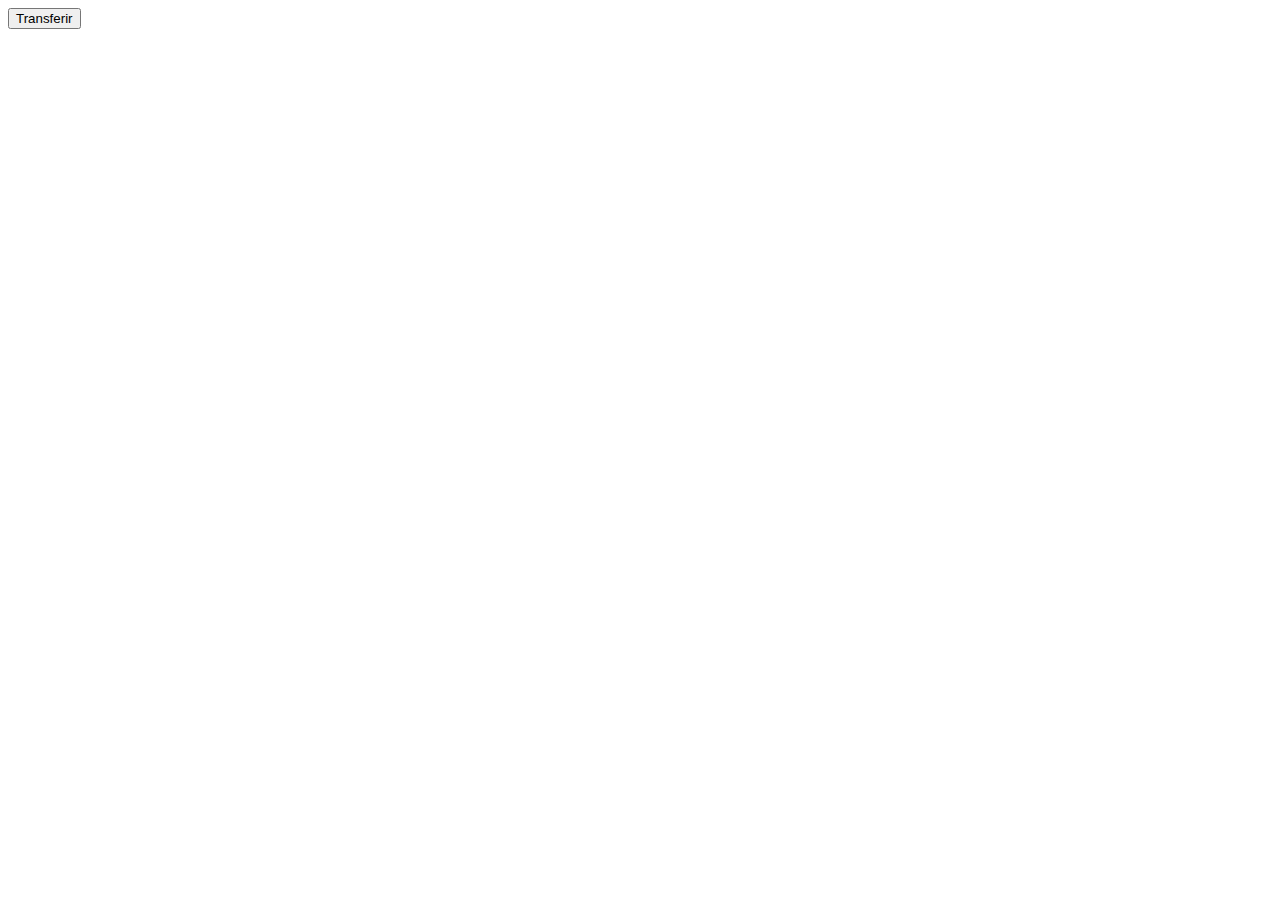
==== templates/index.html @ 0ed322ef "first commit" ====
<!DOCTYPE html>
<html lang="en">
<head>
    <meta charset="UTF-8">
    <meta http-equiv="X-UA-Compatible" content="IE=edge">
    <meta name="viewport" content="width=device-width, initial-scale=1.0">
    <title>Document</title>
</head>
<body>
    <form action="/auth" name="transferir">
        <input type="submit" value="Transferir" name="transferir">
    </form>
</body>
</html>
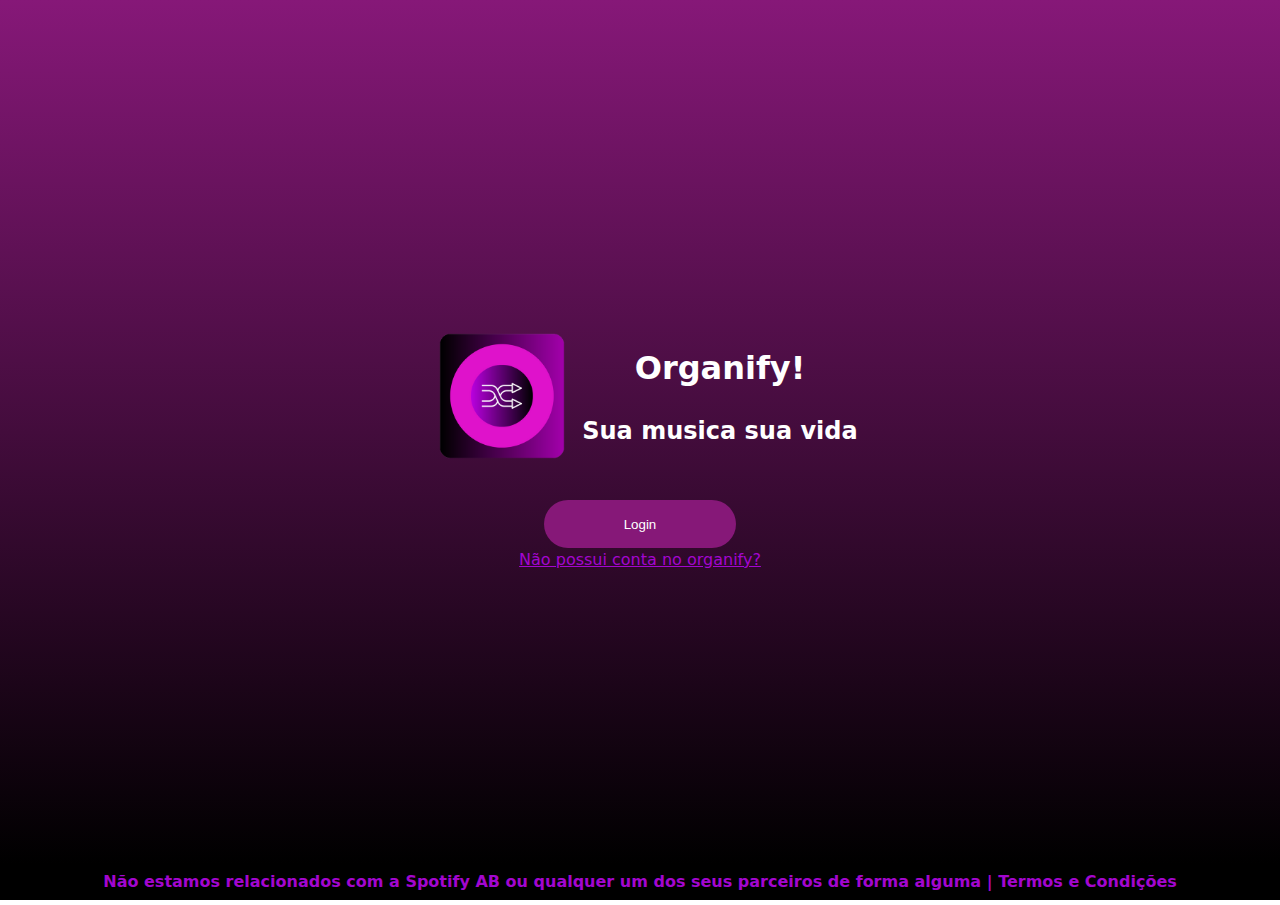
==== commit abc7d150: "Novos designs on." ====
--- a/templates/index.html
+++ b/templates/index.html
@@ -4,11 +4,45 @@
     <meta charset="UTF-8">
     <meta http-equiv="X-UA-Compatible" content="IE=edge">
     <meta name="viewport" content="width=device-width, initial-scale=1.0">
-    <title>Document</title>
+    <title>Organify! Sua música sua vida</title>
+
+    <link rel="stylesheet" href="../static/css/main.css">
+    <link rel="stylesheet" href="../static/css/index.css">
+
+    <link rel="icon" type="image/x-icon" href="../static/img/Organify-_1_.ico">
 </head>
 <body>
-    <form action="/auth" name="transferir">
-        <input type="submit" value="Transferir" name="transferir">
-    </form>
+
+    <div class="mainBox">
+
+        <div class="content">
+
+            <div class="header">
+                <div class="logo">
+                    <img src="../static/img/logo.png" alt="logo">
+                </div>
+                <div class="title">
+                    <h1>Organify!</h1>
+                    <h2>Sua musica sua vida</h2>
+                </div>
+            </div>
+            <div class="login">
+                <form action="/auth" name="transferir">
+                    <input type="submit" value="Login" name="transferir">
+                </form>
+            </div>
+            <div class="register">
+                <a href="/register">Não possui conta no organify?</a>
+            </div>
+        </div>
+
+
+    </div>
+    <div class="footer">
+        <footer>
+            <h1>Não estamos relacionados com a Spotify AB ou qualquer um dos seus parceiros de forma alguma | Termos e Condições</h1>
+        </footer>
+    </div>
+
 </body>
 </html>--- a/static/css/main.css
+++ b/static/css/main.css
@@ -0,0 +1,122 @@
+:root{
+
+    --purple-light: #A306CF;
+    --purple: #861878;
+    --purple-hover: #62087C;
+
+    --purple-black-gradient: linear-gradient(180deg, rgba(134,24,120,1) 0%, rgba(0,0,0,1) 100%);
+
+    --black: #000000;
+    --light-gray: #989898;
+    --white: #ffffff;
+
+}
+
+
+
+html{
+    line-height: 1.5;
+    font-family: ui-sans-serif, system-ui, -apple-system, BlinkMacSystemFont, "Segoe UI", Roboto, "Helvetica Neue", Arial, "Noto Sans", sans-serif, "Apple Color Emoji", "Segoe UI Emoji", "Segoe UI Symbol", "Noto Color Emoji";
+
+    -webkit-text-size-adjust: 100%;
+}
+
+body{
+    margin: 0;
+    line-height: inherit;
+}
+
+/*
+    GENERAL
+*/
+
+.mainBox{
+    height: 100vh;
+    display: flex;
+    flex-direction: column;
+
+    overflow: hidden;
+}
+
+.caixa{
+    display: flex;
+    flex: 1 1 0%;
+}
+
+/*
+    SIDEBAR
+*/
+
+.sidebar{
+    width: 12rem;
+    padding: 1.5rem;
+    background-color: var(--black);
+    color: var(--white);
+
+    display: flex;
+    flex-direction: column;
+    align-items: center;
+
+    gap: 10px;
+}
+
+.logo{
+    width: 10rem;
+    height: 13rem;
+
+    display: flex;
+    justify-content: center;
+    align-items: center;
+}
+
+.logo img{
+    width: 10rem;
+    height: 10rem;
+}
+
+.navegacao{
+    display: flex;
+    flex-direction: column;
+    align-items: center;
+
+    gap: 3px;
+
+}
+
+.navegacao a {
+    text-decoration: none;
+    color: var(--light-gray);
+}
+
+.navegacao a:hover{
+
+    font-size: large;
+    color: var(--white);
+
+}
+
+.main{
+    flex-direction: column;
+    flex: 1 1 0%;
+    align-items: center;
+}
+
+/* width */
+::-webkit-scrollbar {
+    width: 1rem
+  }
+  
+  /* Track */
+  ::-webkit-scrollbar-track {
+    background: none;
+  }
+  
+  /* Handle */
+  ::-webkit-scrollbar-thumb {
+    background: #888888d3;
+  }
+  
+  /* Handle on hover */
+  ::-webkit-scrollbar-thumb:hover {
+    background: #555555b9;
+  }
--- a/static/css/index.css
+++ b/static/css/index.css
@@ -0,0 +1,90 @@
+:root{
+
+    --purple-light: #A306CF;
+    --purple: #861878;
+    --purple-hover: #62087C;
+
+    --purple-black-gradient: linear-gradient(180deg, rgba(134,24,120,1) 0%, rgba(0,0,0,1) 100%);
+
+    --black: #000000;
+    --light-gray: #989898;
+    --white: #ffffff;
+
+}
+
+body{
+    overflow: hidden;
+}
+
+.mainBox{
+    background: var(--purple);
+    background: var(--purple-black-gradient);
+
+    color: var(--white);
+    display: flex;
+    flex: 1 1 0%;
+    justify-content: center;
+    align-items: center;
+
+    height: 96vh;
+}
+
+.header{
+    display: flex;
+    flex-direction: row;
+    align-items: center;
+
+    padding: 0;
+}
+
+.title{
+    text-align: center;
+}
+
+.login{
+    display: flex;
+    justify-content: center;
+    align-items: center;
+}
+input[type="submit"]{
+    width: 12rem;
+    height: 3rem;
+    border-radius: 7rem;
+
+    border: none;
+
+    color: var(--white);
+
+    background-color: var(--purple);
+    transition: ease-in 0.5s;
+}
+input[type="submit"]:hover{
+    background-color: var(--purple-hover);
+    cursor: pointer;
+    box-shadow: 0 0 10px 5px var(--purple-light);
+}
+
+.register{
+    display: flex;
+    justify-content: center;
+    align-items: center;
+}
+.register a {
+    color:  var(--purple-light);
+}
+
+
+.footer{
+    background: var(--black);
+
+    color: var(--purple-light);
+
+    display: flex;
+    justify-content: center;
+    align-items: center;
+    height: 4vh;
+    font-size: 0.5rem;
+
+    text-align: center;
+}
+
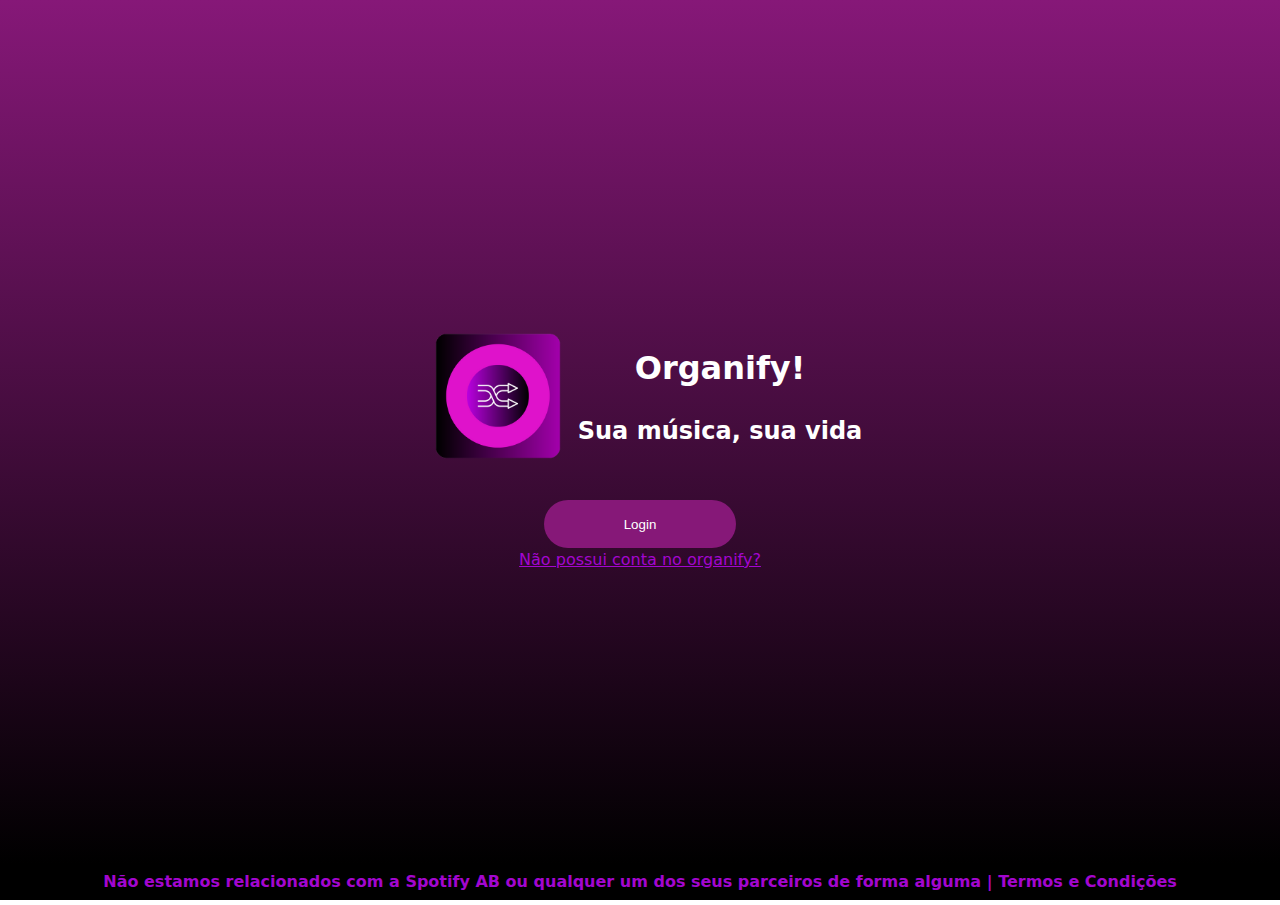
==== commit bf5ff9a1: "responsividade" ====
--- a/templates/index.html
+++ b/templates/index.html
@@ -23,7 +23,7 @@
                 </div>
                 <div class="title">
                     <h1>Organify!</h1>
-                    <h2>Sua musica sua vida</h2>
+                    <h2>Sua música, sua vida</h2>
                 </div>
             </div>
             <div class="login">
--- a/static/css/main.css
+++ b/static/css/main.css
@@ -7,8 +7,11 @@
     --purple-black-gradient: linear-gradient(180deg, rgba(134,24,120,1) 0%, rgba(0,0,0,1) 100%);
 
     --black: #000000;
+    --black-transparent: rgb(0, 0, 0, 75%);
     --light-gray: #989898;
     --white: #ffffff;
+
+    --font-family: ui-sans-serif, system-ui, -apple-system, BlinkMacSystemFont, "Segoe UI", Roboto, "Helvetica Neue", Arial, "Noto Sans", sans-serif, "Apple Color Emoji", "Segoe UI Emoji", "Segoe UI Symbol", "Noto Color Emoji";
 
 }
 
@@ -16,7 +19,7 @@
 
 html{
     line-height: 1.5;
-    font-family: ui-sans-serif, system-ui, -apple-system, BlinkMacSystemFont, "Segoe UI", Roboto, "Helvetica Neue", Arial, "Noto Sans", sans-serif, "Apple Color Emoji", "Segoe UI Emoji", "Segoe UI Symbol", "Noto Color Emoji";
+    font-family: var(--font-family);
 
     -webkit-text-size-adjust: 100%;
 }
@@ -47,7 +50,7 @@
     SIDEBAR
 */
 
-.sidebar{
+.sidebar {
     width: 12rem;
     padding: 1.5rem;
     background-color: var(--black);
@@ -60,7 +63,7 @@
     gap: 10px;
 }
 
-.logo{
+.logo {
     width: 10rem;
     height: 13rem;
 
@@ -69,18 +72,17 @@
     align-items: center;
 }
 
-.logo img{
+.logo img {
     width: 10rem;
     height: 10rem;
 }
 
-.navegacao{
+.navegacao {
     display: flex;
     flex-direction: column;
     align-items: center;
 
     gap: 3px;
-
 }
 
 .navegacao a {
@@ -88,11 +90,27 @@
     color: var(--light-gray);
 }
 
-.navegacao a:hover{
-
+.navegacao a:hover {
     font-size: large;
     color: var(--white);
+}
 
+.toggle-sidebar {
+    position: fixed;
+    top: 1rem;
+    left: 1rem;
+    z-index: 9999;
+    cursor: pointer;
+    color: var(--white);
+}
+.toggle-sidebar button{
+    background: none;
+    border: none;
+}
+  
+.fa-bars {
+ font-size: 1.5rem;
+ color: var(--white);
 }
 
 .main{
@@ -120,3 +138,53 @@
   ::-webkit-scrollbar-thumb:hover {
     background: #555555b9;
   }
+
+
+/* Estilos para tornar a barra lateral responsiva */
+@media (max-width: 768px) {
+    .sidebar {
+        display: none;
+    }
+
+    .sidebar-show {
+        display: flex;
+        flex-direction: column;
+        align-items: center;
+        position: fixed;
+        top: 0;
+        left: 0;
+        width: 100%;
+        height: 100vh;
+        background-color: var(--black);
+        color: var(--white);
+        padding: 2rem;
+        z-index: 9999;
+        overflow-y: scroll;
+
+        margin: 0;
+    }
+
+    .sidebar-show .navegacao {
+        margin-top: 2rem;
+        gap: 10px;
+    }
+
+    .sidebar-show .navegacao a:hover {
+        font-size: initial;
+        color: var(--light-gray);
+    }
+
+    .toggle-sidebar {
+        position: absolute;
+        top: 1rem;
+        left: 1rem;
+        z-index: 99999;
+        cursor: pointer;
+        color: var(--white);
+    }
+    .active {
+        display: block;
+    }
+}
+
+  --- a/static/css/index.css
+++ b/static/css/index.css
@@ -7,8 +7,11 @@
     --purple-black-gradient: linear-gradient(180deg, rgba(134,24,120,1) 0%, rgba(0,0,0,1) 100%);
 
     --black: #000000;
+    --black-transparent: rgb(0, 0, 0, 75%);
     --light-gray: #989898;
     --white: #ffffff;
+
+    --font-family: ui-sans-serif, system-ui, -apple-system, BlinkMacSystemFont, "Segoe UI", Roboto, "Helvetica Neue", Arial, "Noto Sans", sans-serif, "Apple Color Emoji", "Segoe UI Emoji", "Segoe UI Symbol", "Noto Color Emoji";
 
 }
 
